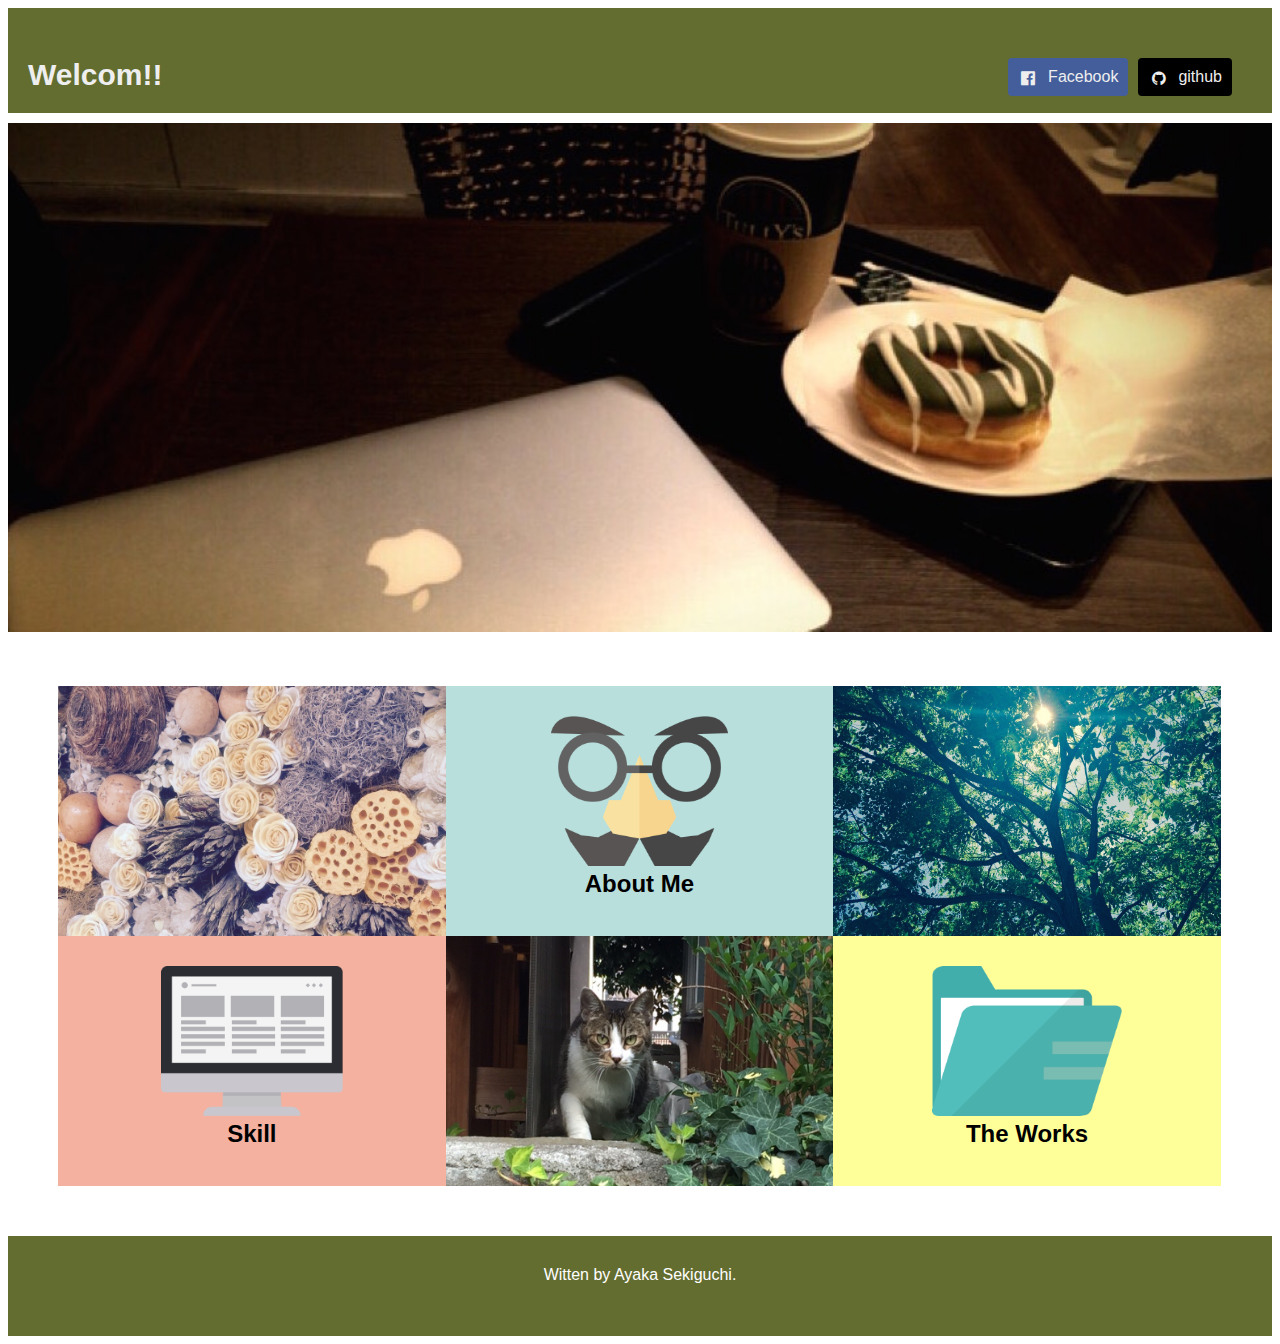
==== index.html @ 9e2bb6c1 "first comit" ====
<!DOCTYPE html>
<html lang="ja">
<head>
	<meta charset = "utf-8">
	<title>welcom!!</title>
	<meta name="viewport" content="width=device-width">
	<link rel="stylesheet" href="./../css/WelcomStyle.css">
	<link rel="stylesheet" href="https://maxcdn.bootstrapcdn.com/font-awesome/4.5.0/css/font-awesome.min.css">

</head> 

<body>
	<div class="head">
		<div class="site">
			<h1>Welcom!!</h1>
		</div>

		<nav class="sns">
			<ul>
				<!-<li><!<a href="#" class = "sns-tw">
					<!<i class = "fa fa-fw fa-twitter"></i>
					<!Twitter
				</a><!</li>
				<li><a href="#" class = "sns-fb">
					<i class="fa fa-fw fa-facebook-official"></i>
					Facebook
				</a></li>
				<li><a href="#" class = "sns-git">
					<i class="fa fa-fw fa-github"></i>
					github
				</a></li>
			</ul>
		</nav>
	</div>

	<div class="top">
		<div><img src="./../image/12001282.jpg" alt="" class = "topimg"></div>
	</div>

	<div class = "pageWapper">
		<div class = "box">
			<div><img src="./../image/1-1.jpg" alt="" class = "boximg"></div>
		</div>

		<a href="./me.html">
			<div class = "me">
				<img src="./../image/me.png" alt="" class = "PWimg">
				<h2>About Me</h2>
			</div>
		</a>

		<div class = "box">
			<div><img src="./../image/2-1.jpg" alt="" class = "boximg"></div>
		</div>

		<a href="./skill.html">
			<div class = "skill">
				<img src="./../image/skill.png" alt="" class = "PWimg">
				<h2>Skill</h2>
			</div>
		</a>

		<div class = "box">
			<div><img src="./../image/3-1.jpg" alt="" class = "boximg"></div>
		</div>

		<a href="./works.html">
			<div class = "works">
				<img src="./../image/works.png" alt="" class = "PWimg">
				<h2>The Works</h2>
			</div>
		</a>
	</div>

	<div class = "box1">
		<p>Witten by Ayaka Sekiguchi.</p>
	</div>
</body>
</html>
---- css/WelcomStyle.css ----
@charset "UTF-8";

body    {font-family:'メイリオ',
		'Hiragino Kaku Gothic Pro', sans-serif;}

h1, h2, p, a 	{margin: 0;
				padding: 0;
				color: #000000;}

/* サイト名 */

.head {margin-bottom: 10px;
		padding: 0;
		width: 100%;
		height: 105px;
		background-color: #636D30;}

.site h1    {margin-top: 50px;
			margin-left: 20px;
			font-size: 30px;
			color: #EEEEEE;
			float: left;}

.sns 	{float: left;
		margin-left: 20px;
		margin-bottom: 10px;}

.sns ul    {margin: 0;
			padding: 0;
			list-style: none;}

.sns ul:after {content: " ";
				display: block;
				clear: both;}

.sns li a {display: inline-block;
			margin-top: 50px;
			margin-right: 10px;
			padding: 10px;
			color: #EEEEEE;
			border-radius: 4px;
			font-size: 8px;
			text-decoration: none;}

.sns li    {float: left;
			width: auto;}

.sns li a:hover {opacity: 0.8;}

.sns i {font-size: 8px;
		margin-right: 5px;
		vertical-align: middle;}

.sns-tw {background-color: #55ACEE}

.sns-fb {background-color: #435E9B}

.sns-git {background-color: #000000}

/* ヘッダー画像 */
.top {display: inline-block;
		height: auto;
		width: 100%;}

.topimg {margin-top: 0;
		margin-bottom: 0;
		float: left;
		width: 100%;
		height: auto;
		vertical-align: bottom;}

/* メイン */
.pageWapper {margin: 50px;
			height: auto;
			text-align: center;}

.pageWapper:after	{content: "";
					display:  block;
					clear:  both;}

.box 	{float: left;
		margin: 0;
		padding: 0;
		width: 100%;
		height: auto;}

.boximg {margin: 0;
		padding: 0;
		width: 100%;
		height: 250px;
		vertical-align: bottom;}

.me {float: left;
	margin: 0;
	padding: 0;
	width: 100%;
	height: 250px;
	background-color: #B8DFDC;}


.me:hover {opacity: 0.8;}
	
.skill	{float: left;
		margin: 0;
		padding: 0;
		width: 100%;
		height: 250px;
		background-color: #F4B1A0;}

.skill:hover {opacity: 0.8;}

.works	{float: left;
		margin: 0;
		padding: 0;
		width: 100%;
		height: 250px;
		background-color: #FFFF99;}	

.works:hover {opacity: 0.8;}

.PWimg {display: inline-block;
		margin-top: 30px;
		width: auto;
		height: 150px;}

.box1 {margin-top: 5px;
		padding: 0;
		width: 100%;
		height: 100px;
		background-color: #636D30;
		}

.box1 p {padding-top: 30px;
		color: white;
		text-align: center;}


/* ##########  768px 以上 ########## */
@media (min-width:  768px){


	.head:after		{content: "";
					display:  block;
					clear:  both;}

	.sns 	{float: right;
			margin-right: 30px;}

	.sns li a {display: inline-block;
			margin-right: 10px;
			padding: 10px;
			color: #EEEEEE;
			border-radius: 4px;
			font-size: 16px;
			text-decoration: none;}

	.sns i {font-size: 16px;
			margin-right: 5px;
			vertical-align: middle;}

	.pageWapper {margin: 50px;
				height: 500px;
				text-align: center;}

	.pageWapper:after	{content: "";
						display:  block;
						clear:  both;}

	.box 	{float: left;
			margin: 0;
			padding: 0;
			width: 33.3%;
			height: 250px;}

	.boximg {margin: 0;
			padding: 0;
			width: 100%;
			height: 250px;
			vertical-align: bottom;}

	.me {float: left;
		margin: 0;
		padding: 0;
		width: 33.3%;
		height: 250px;
		background-color: #B8DFDC}
	
	.skill	{float: left;
			margin: 0;
			padding: 0;
			width: 33.3%;
			height: 250px;
			background-color: #F4B1A0;}

	.works	{float: left;
			margin: 0;
			padding: 0;
			width: 33.3%;
			height: 250px;
			background-color: #FFFF99;}	
			
}
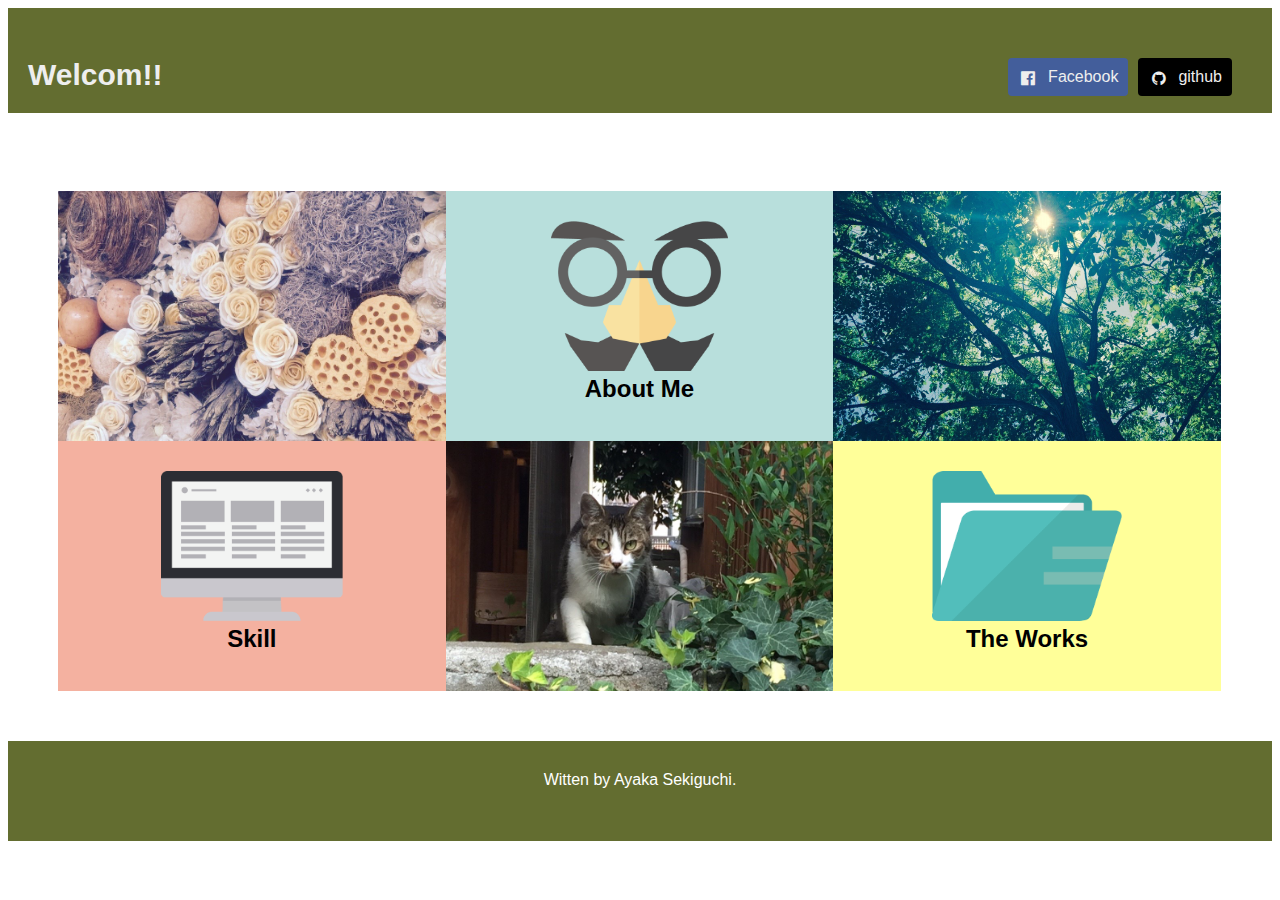
==== commit b7016e52: "Update index.html" ====
--- a/index.html
+++ b/index.html
@@ -4,7 +4,7 @@
 	<meta charset = "utf-8">
 	<title>welcom!!</title>
 	<meta name="viewport" content="width=device-width">
-	<link rel="stylesheet" href="./../css/WelcomStyle.css">
+	<link rel="stylesheet" href="./css/WelcomStyle.css">
 	<link rel="stylesheet" href="https://maxcdn.bootstrapcdn.com/font-awesome/4.5.0/css/font-awesome.min.css">
 
 </head> 
@@ -21,11 +21,11 @@
 					<!<i class = "fa fa-fw fa-twitter"></i>
 					<!Twitter
 				</a><!</li>
-				<li><a href="#" class = "sns-fb">
+				<li><a href="https://www.facebook.com/ayaka.sekiguchi.1232" class = "sns-fb">
 					<i class="fa fa-fw fa-facebook-official"></i>
 					Facebook
 				</a></li>
-				<li><a href="#" class = "sns-git">
+				<li><a href="https://github.com/ayase1212/" class = "sns-git">
 					<i class="fa fa-fw fa-github"></i>
 					github
 				</a></li>
@@ -34,39 +34,39 @@
 	</div>
 
 	<div class="top">
-		<div><img src="./../image/12001282.jpg" alt="" class = "topimg"></div>
+		<div><img src="./image/top.jpg" alt="" class = "topimg"></div>
 	</div>
 
 	<div class = "pageWapper">
 		<div class = "box">
-			<div><img src="./../image/1-1.jpg" alt="" class = "boximg"></div>
+			<div><img src="./image/1-1.jpg" alt="" class = "boximg"></div>
 		</div>
 
-		<a href="./me.html">
+		<a href="./html/me.html">
 			<div class = "me">
-				<img src="./../image/me.png" alt="" class = "PWimg">
+				<img src="./image/me.png" alt="" class = "PWimg">
 				<h2>About Me</h2>
 			</div>
 		</a>
 
 		<div class = "box">
-			<div><img src="./../image/2-1.jpg" alt="" class = "boximg"></div>
+			<div><img src="./image/2-1.jpg" alt="" class = "boximg"></div>
 		</div>
 
-		<a href="./skill.html">
+		<a href="./html/skill.html">
 			<div class = "skill">
-				<img src="./../image/skill.png" alt="" class = "PWimg">
+				<img src="./image/skill.png" alt="" class = "PWimg">
 				<h2>Skill</h2>
 			</div>
 		</a>
 
 		<div class = "box">
-			<div><img src="./../image/3-1.jpg" alt="" class = "boximg"></div>
+			<div><img src="./image/3-1.jpg" alt="" class = "boximg"></div>
 		</div>
 
-		<a href="./works.html">
+		<a href="./html/works.html">
 			<div class = "works">
-				<img src="./../image/works.png" alt="" class = "PWimg">
+				<img src="./image/works.png" alt="" class = "PWimg">
 				<h2>The Works</h2>
 			</div>
 		</a>
--- a/css/WelcomStyle.css
+++ b/css/WelcomStyle.css
@@ -4,52 +4,52 @@
 		'Hiragino Kaku Gothic Pro', sans-serif;}
 
 h1, h2, p, a 	{margin: 0;
-				padding: 0;
-				color: #000000;}
+		padding: 0;
+		color: #000000;}
 
 /* サイト名 */
 
-.head {margin-bottom: 10px;
-		padding: 0;
-		width: 100%;
-		height: 105px;
-		background-color: #636D30;}
-
-.site h1    {margin-top: 50px;
-			margin-left: 20px;
-			font-size: 30px;
-			color: #EEEEEE;
-			float: left;}
+.head 	{margin-bottom: 10px;
+	padding: 0;
+	width: 100%;
+	height: 105px;
+	background-color: #636D30;}
+
+.site h1  	{margin-top: 50px;
+		margin-left: 20px;
+		font-size: 30px;
+		color: #EEEEEE;
+		float: left;}
 
 .sns 	{float: left;
-		margin-left: 20px;
-		margin-bottom: 10px;}
-
-.sns ul    {margin: 0;
-			padding: 0;
-			list-style: none;}
-
-.sns ul:after {content: " ";
-				display: block;
-				clear: both;}
-
-.sns li a {display: inline-block;
-			margin-top: 50px;
-			margin-right: 10px;
-			padding: 10px;
-			color: #EEEEEE;
-			border-radius: 4px;
-			font-size: 8px;
-			text-decoration: none;}
-
-.sns li    {float: left;
-			width: auto;}
+	margin-left: 20px;
+	margin-bottom: 10px;}
+
+.sns ul 	{margin: 0;
+		padding: 0;
+		list-style: none;}
+
+.sns ul:after 	{content: " ";
+		display: block;
+		clear: both;}
+
+.sns li a 	{display: inline-block;
+		margin-top: 50px;
+		margin-right: 10px;
+		padding: 10px;
+		color: #EEEEEE;
+		border-radius: 4px;
+		font-size: 8px;
+		text-decoration: none;}
+
+.sns li    	{float: left;
+		width: auto;}
 
 .sns li a:hover {opacity: 0.8;}
 
 .sns i {font-size: 8px;
-		margin-right: 5px;
-		vertical-align: middle;}
+	margin-right: 5px;
+	vertical-align: middle;}
 
 .sns-tw {background-color: #55ACEE}
 
@@ -58,39 +58,39 @@
 .sns-git {background-color: #000000}
 
 /* ヘッダー画像 */
-.top {display: inline-block;
+.top 	{display: inline-block;
+	height: auto;
+	width: 100%;}
+
+.topimg {margin-top: 0;
+	margin-bottom: 0;
+	float: left;
+	width: 100%;
+	height: auto;
+	vertical-align: bottom;}
+
+/* メイン */
+.pageWapper 	{margin: 5%;
 		height: auto;
-		width: 100%;}
-
-.topimg {margin-top: 0;
-		margin-bottom: 0;
-		float: left;
-		width: 100%;
-		height: auto;
-		vertical-align: bottom;}
-
-/* メイン */
-.pageWapper {margin: 50px;
-			height: auto;
-			text-align: center;}
+		text-align: center;}
 
 .pageWapper:after	{content: "";
-					display:  block;
-					clear:  both;}
+			display:  block;
+			clear:  both;}
 
 .box 	{float: left;
-		margin: 0;
-		padding: 0;
-		width: 100%;
-		height: auto;}
+	margin: 0;
+	padding: 0;
+	width: 100%;
+	height: auto;}
 
 .boximg {margin: 0;
-		padding: 0;
-		width: 100%;
-		height: 250px;
-		vertical-align: bottom;}
-
-.me {float: left;
+	padding: 0;
+	width: 100%;
+	height: 250px;
+	vertical-align: bottom;}
+
+.me 	{float: left;
 	margin: 0;
 	padding: 0;
 	width: 100%;
@@ -101,52 +101,51 @@
 .me:hover {opacity: 0.8;}
 	
 .skill	{float: left;
-		margin: 0;
-		padding: 0;
-		width: 100%;
-		height: 250px;
-		background-color: #F4B1A0;}
+	margin: 0;
+	padding: 0;
+	width: 100%;
+	height: 250px;
+	background-color: #F4B1A0;}
 
 .skill:hover {opacity: 0.8;}
 
 .works	{float: left;
-		margin: 0;
-		padding: 0;
-		width: 100%;
-		height: 250px;
-		background-color: #FFFF99;}	
+	margin: 0;
+	padding: 0;
+	width: 100%;
+	height: 250px;
+	background-color: #FFFF99;}	
 
 .works:hover {opacity: 0.8;}
 
-.PWimg {display: inline-block;
-		margin-top: 30px;
-		width: auto;
-		height: 150px;}
-
-.box1 {margin-top: 5px;
-		padding: 0;
-		width: 100%;
-		height: 100px;
-		background-color: #636D30;
-		}
+.PWimg 	{display: inline-block;
+	margin-top: 30px;
+	width: auto;
+	height: 150px;}
+
+.box1 	{margin-top: 5px;
+	padding: 0;
+	width: 100%;
+	height: 100px;
+	background-color: #636D30;}
 
 .box1 p {padding-top: 30px;
-		color: white;
-		text-align: center;}
+	color: white;
+	text-align: center;}
 
 
 /* ##########  768px 以上 ########## */
 @media (min-width:  768px){
 
 
-	.head:after		{content: "";
-					display:  block;
-					clear:  both;}
+	.head:after	{content: "";
+			display:  block;
+			clear:  both;}
 
 	.sns 	{float: right;
-			margin-right: 30px;}
-
-	.sns li a {display: inline-block;
+		margin-right: 30px;}
+
+	.sns li a 	{display: inline-block;
 			margin-right: 10px;
 			padding: 10px;
 			color: #EEEEEE;
@@ -154,31 +153,31 @@
 			font-size: 16px;
 			text-decoration: none;}
 
-	.sns i {font-size: 16px;
-			margin-right: 5px;
-			vertical-align: middle;}
-
-	.pageWapper {margin: 50px;
-				height: 500px;
-				text-align: center;}
+	.sns i 	{font-size: 16px;
+		margin-right: 5px;
+		vertical-align: middle;}
+
+	.pageWapper 	{margin: 50px;
+			height: 500px;
+			text-align: center;}
 
 	.pageWapper:after	{content: "";
-						display:  block;
-						clear:  both;}
+				display:  block;
+				clear:  both;}
 
 	.box 	{float: left;
-			margin: 0;
-			padding: 0;
-			width: 33.3%;
-			height: 250px;}
+		margin: 0;
+		padding: 0;
+		width: 33.3%;
+		height: 250px;}
 
 	.boximg {margin: 0;
-			padding: 0;
-			width: 100%;
-			height: 250px;
-			vertical-align: bottom;}
-
-	.me {float: left;
+		padding: 0;
+		width: 100%;
+		height: 250px;
+		vertical-align: bottom;}
+
+	.me 	{float: left;
 		margin: 0;
 		padding: 0;
 		width: 33.3%;
@@ -186,18 +185,18 @@
 		background-color: #B8DFDC}
 	
 	.skill	{float: left;
-			margin: 0;
-			padding: 0;
-			width: 33.3%;
-			height: 250px;
-			background-color: #F4B1A0;}
+		margin: 0;
+		padding: 0;
+		width: 33.3%;
+		height: 250px;
+		background-color: #F4B1A0;}
 
 	.works	{float: left;
-			margin: 0;
-			padding: 0;
-			width: 33.3%;
-			height: 250px;
-			background-color: #FFFF99;}	
+		margin: 0;
+		padding: 0;
+		width: 33.3%;
+		height: 250px;
+		background-color: #FFFF99;}	
 			
 }
 
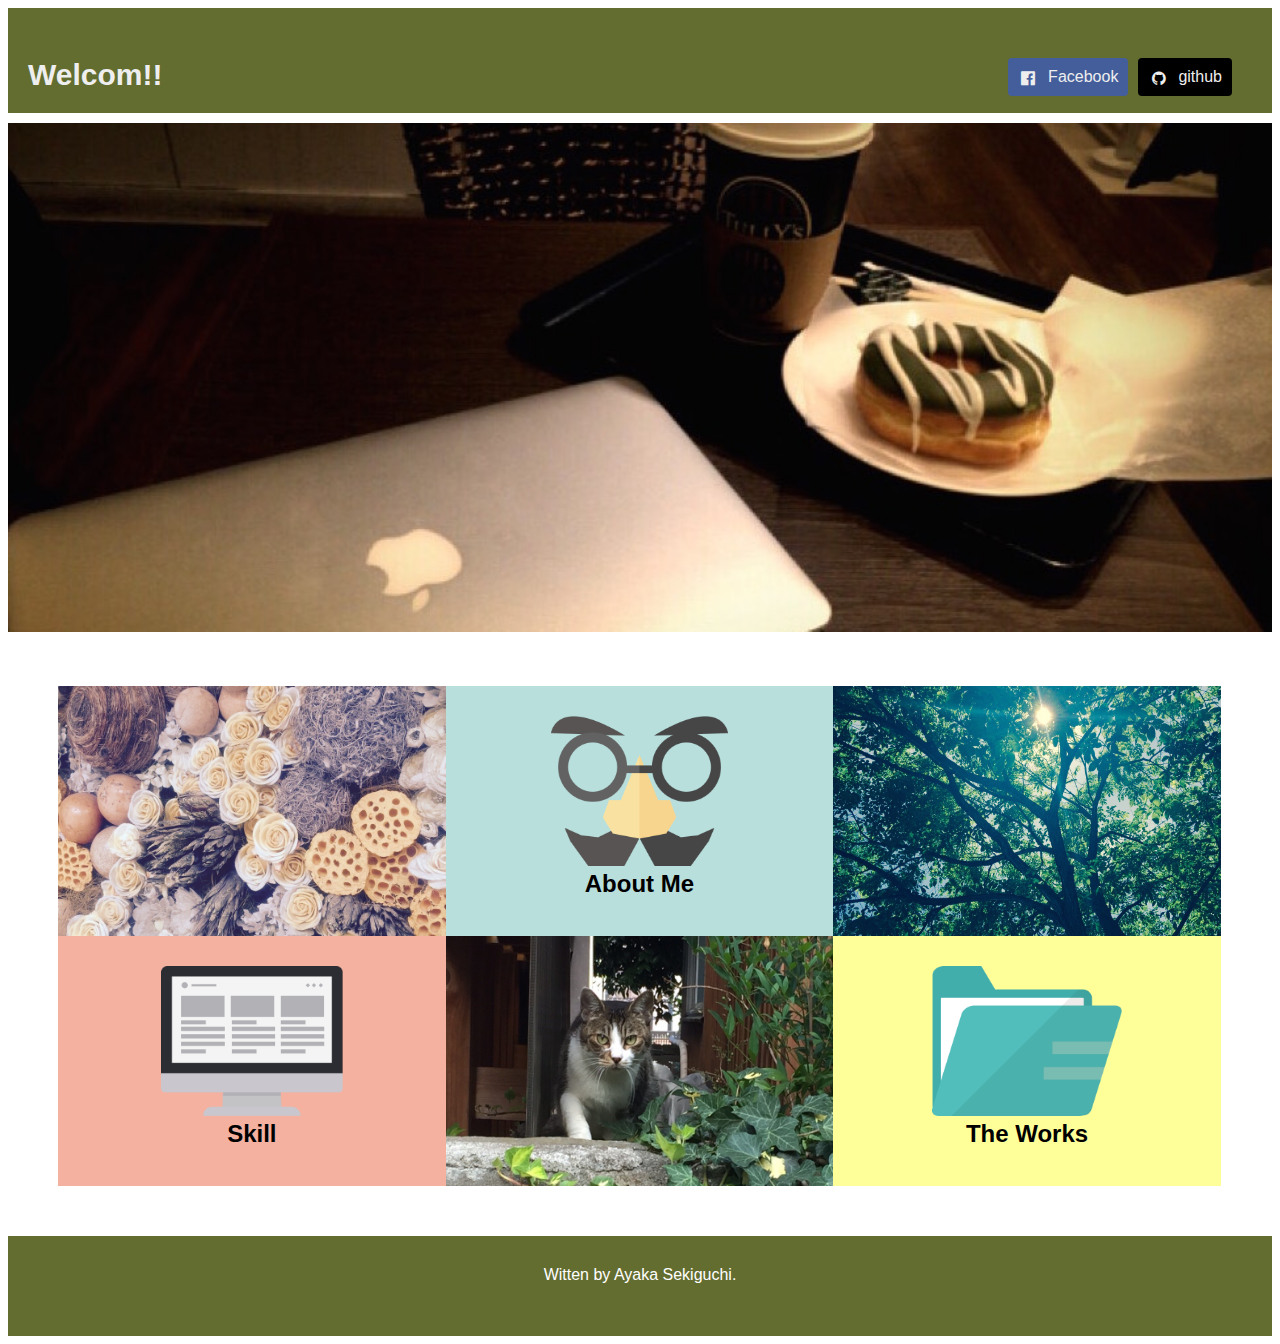
==== commit 018b6b37: "Update index.html" ====
--- a/index.html
+++ b/index.html
@@ -34,7 +34,7 @@
 	</div>
 
 	<div class="top">
-		<div><img src="./image/top.jpg" alt="" class = "topimg"></div>
+		<div><img src="./image/12001282.jpg" alt="" class = "topimg"></div>
 	</div>
 
 	<div class = "pageWapper">
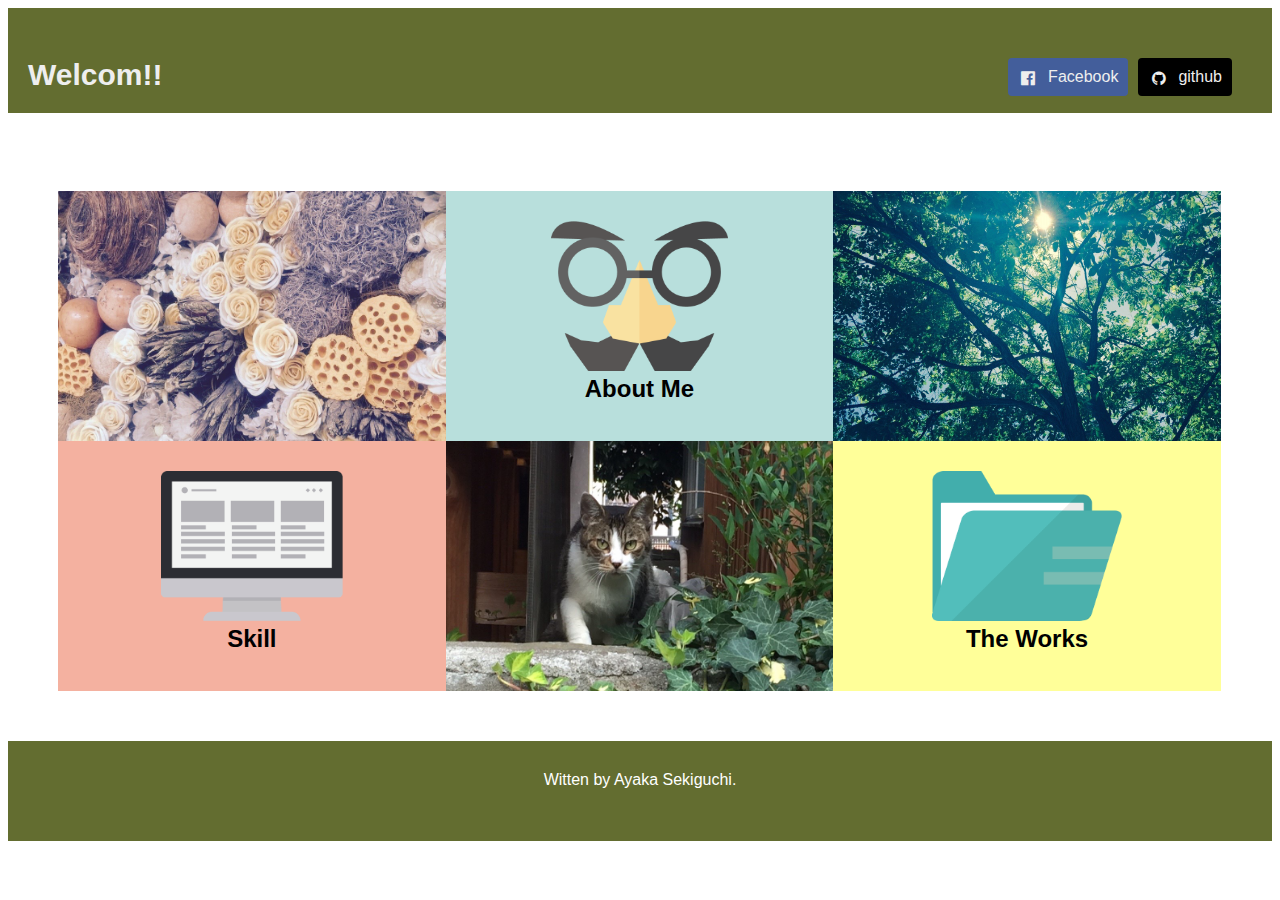
==== commit 9ef77883: "Upda" ====
--- a/index.html
+++ b/index.html
@@ -34,7 +34,7 @@
 	</div>
 
 	<div class="top">
-		<div><img src="./image/12001282.jpg" alt="" class = "topimg"></div>
+		<div><img src="./image/top.jpg" alt="" class = "topimg"></div>
 	</div>
 
 	<div class = "pageWapper">
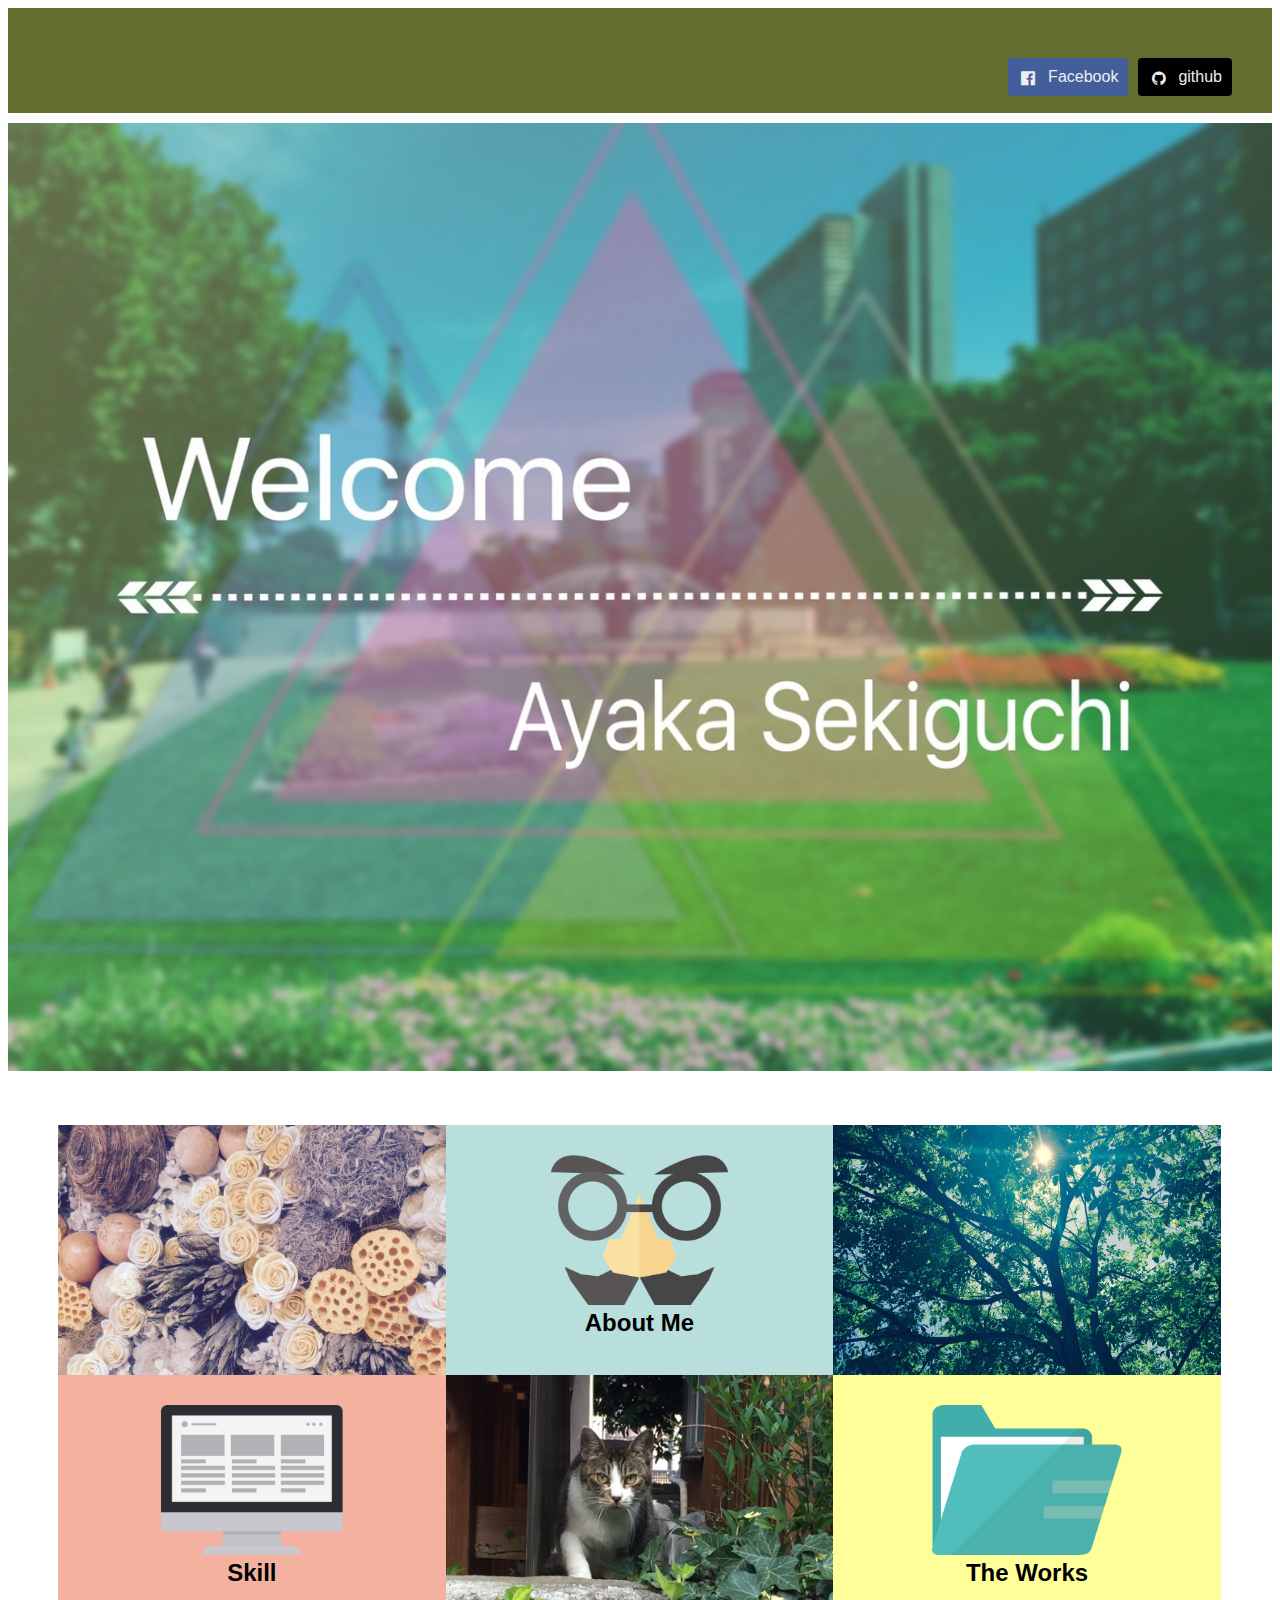
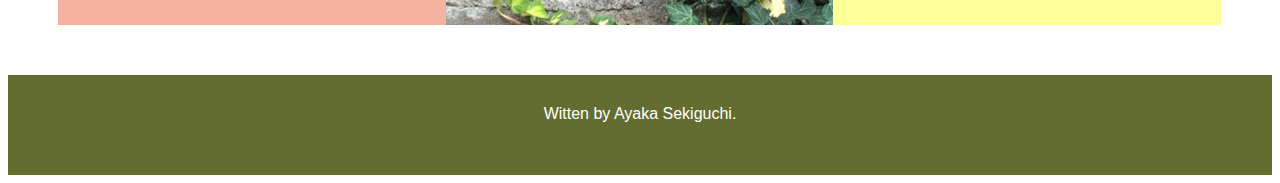
==== commit c10d8bed: "Update index.html" ====
--- a/index.html
+++ b/index.html
@@ -11,9 +11,7 @@
 
 <body>
 	<div class="head">
-		<div class="site">
-			<h1>Welcom!!</h1>
-		</div>
+		<div class="site"></div>
 
 		<nav class="sns">
 			<ul>
